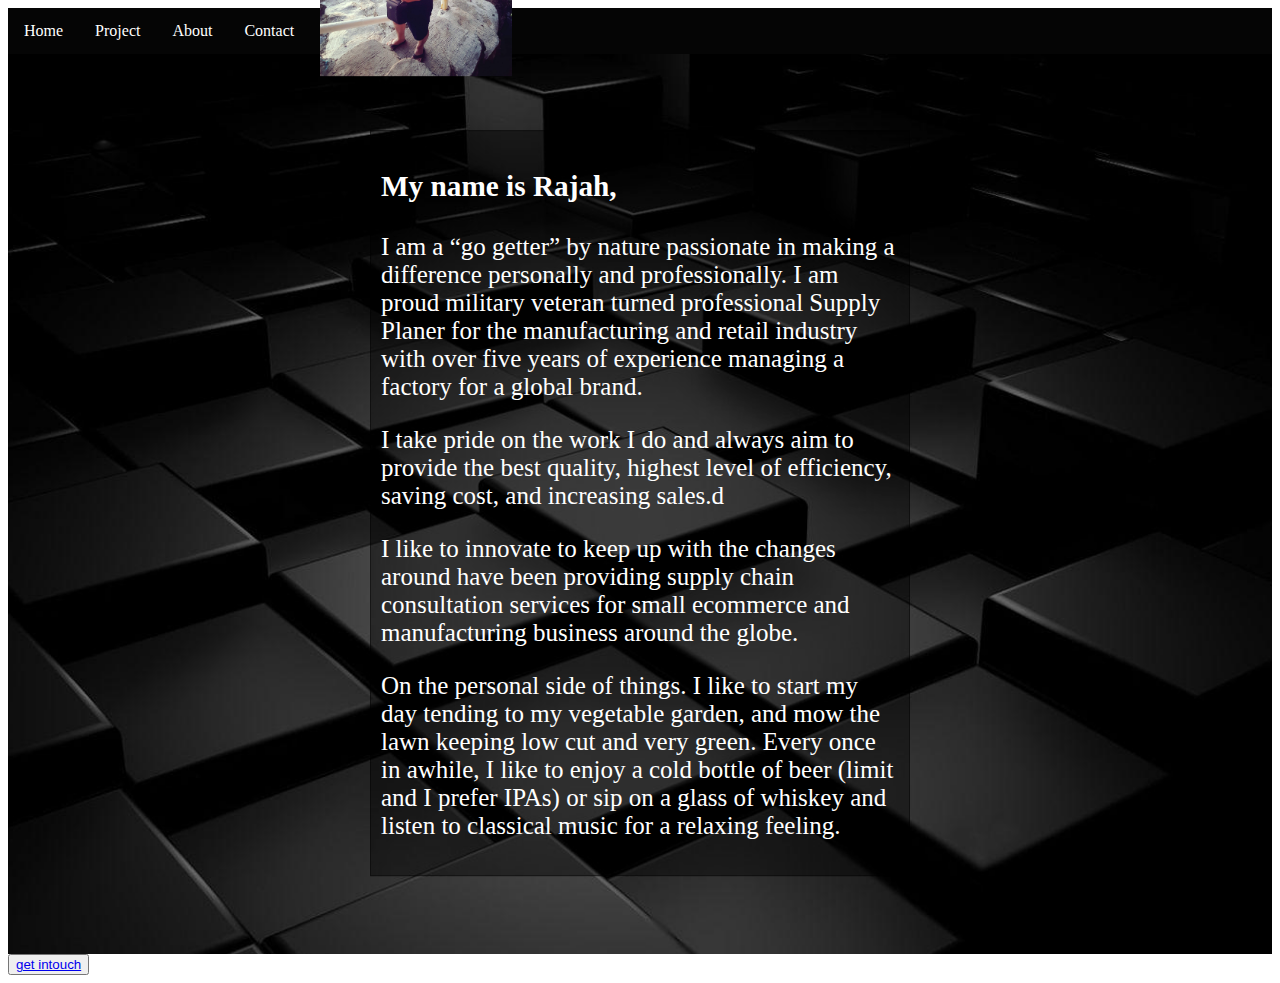
==== aboutpage.html @ 0d586d93 "updated the home page, added relevant contents to the project tab to include links to the github, up" ====
<!DOCTYPE html>
<html lang="en">


<head>
    <meta charset="UTF-8">
    <meta http-equiv="X-UA-Compatible" content="IE=edge">
    <meta name="viewport" content="width=device-width, initial-scale=1.0">
    <link rel="stylesheet" href="stylesheet.css">
    <!--keep as close to the content <link rel is added to connect the portfoliocss.css -->
    <title>RiKo</title>

</head>

<body>

    <ul>
        <li><a class="active" href="index.html">Home</a></li>
        <li><a href="portfoliohtml.html">Project</a></li>
        <li><a href="aboutpage.html">About</a></li>
        <li><a href="contactpage.html">Contact</a></li>
    </ul>

    <div class="hero-image"></div>
    <div class="aboutpage-text">
        <img class="imagesize" src="aboutpicture.jpg" alt="picture of me">
        <!--Porfolio grid starts here-->
        <div class="aboutpage-container">
            <div class="aboutpage-item">
                <h3>My name is Rajah,</h3>
                <p>I am a “go getter” by nature passionate in making a difference personally and professionally.
                    I am proud military veteran turned professional Supply Planer for the manufacturing and retail
                    industry with over five years of experience managing a factory for a global brand.</p>

                <p>I take pride on the work I do and always aim to provide the best quality, highest level of
                    efficiency, saving cost, and increasing sales.d</p>

                <p>I like to innovate to keep up with the changes around have been providing supply chain
                    consultation services for small ecommerce and manufacturing business around the globe.</p>

                <p>On the personal side of things. I like to start my day tending to my vegetable garden,
                    and mow the lawn keeping low cut and very green. Every once in awhile, I like to enjoy
                    a cold bottle of beer (limit and I prefer IPAs) or sip on a glass of whiskey and listen
                    to classical music for a relaxing feeling.</p>
            </div>
        </div>
    </div>
    <button><a href="contactpage.html">get intouch</a></button>
</body>

</html>
---- stylesheet.css ----
.hero-image {
    background-image: url("wp2337041.jpg"); 
    /* background-image url can be either local or from www. */
    background-color: #cccccc;
    height: 100vh;
    background-position: center;
    background-repeat: no-repeat;
    background-size: cover;
    position: relative;
  }
  .hero-text {
    text-align: center;
    position: absolute;
    top: 30%;
    left: 50%;
    transform: translate(-50%, -50%);
    color: white;
  }
    
/*Fromating for the Nav. Bar.*/
  ul {
    list-style-type: none;
    margin: 0;
    padding: 0;
    overflow: hidden;
    background-color: rgb(5, 5, 5);
  }
  
  li {
    float: left;
  }
  
  li a {
    display: block;
    color: white;
    text-align: center;
    padding: 14px 16px;
    text-decoration: none;
  }
  
  li a:hover {
    background-color: rgb(31, 27, 27);
  }

  /*Portfolio grid formating starts here.*/

  
  .project-container {
    display: grid;
    grid-column-gap: 50px;
    grid-row-gap: 50px;
    grid-template-columns: auto auto;
    background-color:"";
    padding: 50px;
  }
  
  .project-item {
    background-color: rgba(0, 0, 0, 0.424);
    border: 1px solid rgba(0, 0, 0, 0.424);
    padding: 10px;
    font-size: 20px;
    text-align: center;
  }
  .project-text {
    text-align: center;
    position: absolute;
    top: 45%;
    left: 50%;
    transform: translate(-50%, -50%);
    color: white;
  }

  /*About page*/
  .imagesize {
    width: 30%;
  }
  .aboutpage-container {
    display: 
    grid-column-gap: 50px;
    grid-row-gap: 50px;
    grid-template-columns: auto;
    background-color:"";
    padding: 50px;
  }

  .aboutpage-item {
    background-color: rgba(0, 0, 0, 0.424);
    border: 1px solid rgba(0, 0, 0, 0.424);
    padding: 10px;
    font-size: 25px;
    text-align: left;
  }

  .aboutpage-text {
    text-align: left;
    position: absolute;
    top: 45%;
    left: 50%;
    transform: translate(-50%, -50%);
    color: white;
  }
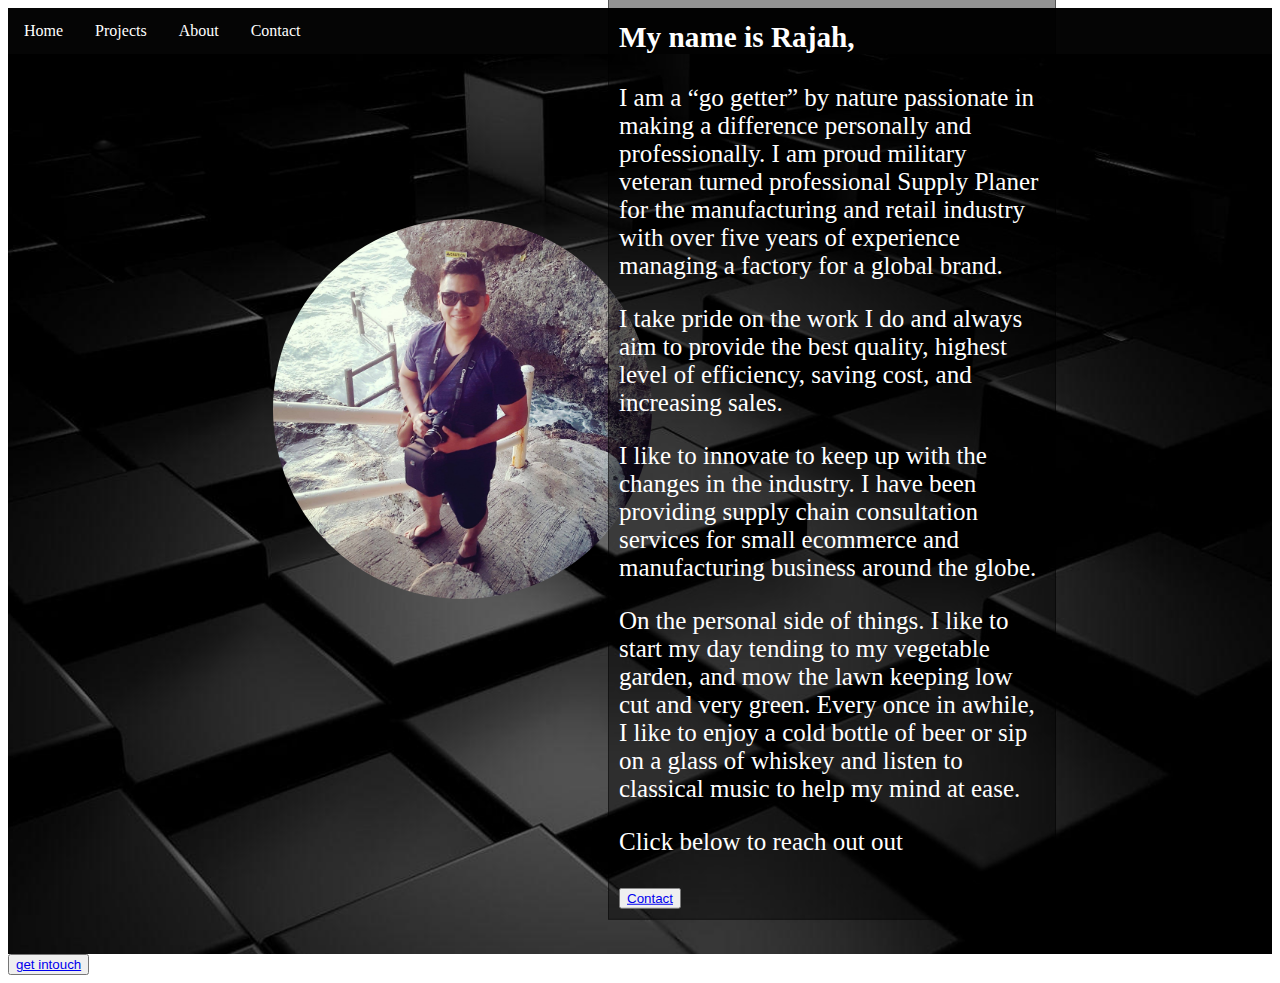
==== commit ddb2c35c: "made adjustments to the pictures and margins mainly reflecting on the about page to adjust the place" ====
--- a/aboutpage.html
+++ b/aboutpage.html
@@ -8,7 +8,7 @@
     <meta name="viewport" content="width=device-width, initial-scale=1.0">
     <link rel="stylesheet" href="stylesheet.css">
     <!--keep as close to the content <link rel is added to connect the portfoliocss.css -->
-    <title>RiKo</title>
+    <title>Raj's About Page</title>
 
 </head>
 
@@ -16,15 +16,18 @@
 
     <ul>
         <li><a class="active" href="index.html">Home</a></li>
-        <li><a href="portfoliohtml.html">Project</a></li>
+        <li><a href="portfoliohtml.html">Projects</a></li>
         <li><a href="aboutpage.html">About</a></li>
         <li><a href="contactpage.html">Contact</a></li>
     </ul>
 
-    <div class="hero-image"></div>
+    <div class="hero-image"><img class="aboutimagesize" src="aboutpicture.jpg" alt="picture of me"></div>
+   
+
+    
     <div class="aboutpage-text">
-        <img class="imagesize" src="aboutpicture.jpg" alt="picture of me">
-        <!--Porfolio grid starts here-->
+        
+
         <div class="aboutpage-container">
             <div class="aboutpage-item">
                 <h3>My name is Rajah,</h3>
@@ -33,18 +36,27 @@
                     industry with over five years of experience managing a factory for a global brand.</p>
 
                 <p>I take pride on the work I do and always aim to provide the best quality, highest level of
-                    efficiency, saving cost, and increasing sales.d</p>
+                    efficiency, saving cost, and increasing sales.</p>
 
-                <p>I like to innovate to keep up with the changes around have been providing supply chain
+                <p>I like to innovate to keep up with the changes in the industry. I have been providing supply chain
                     consultation services for small ecommerce and manufacturing business around the globe.</p>
 
                 <p>On the personal side of things. I like to start my day tending to my vegetable garden,
                     and mow the lawn keeping low cut and very green. Every once in awhile, I like to enjoy
-                    a cold bottle of beer (limit and I prefer IPAs) or sip on a glass of whiskey and listen
-                    to classical music for a relaxing feeling.</p>
+                    a cold bottle of beer or sip on a glass of whiskey and listen
+                    to classical music to help my mind at ease.</p>
+
+                <p>Click below to reach out out</p>
+
+
+                <button><a href="contactpage.html">Contact</a></button>
+
             </div>
+
         </div>
+
     </div>
+
     <button><a href="contactpage.html">get intouch</a></button>
 </body>
 
--- a/stylesheet.css
+++ b/stylesheet.css
@@ -1,3 +1,5 @@
+/*This is the Home page section and the initial format that follows through on every page.*/
+
 .hero-image {
     background-image: url("wp2337041.jpg"); 
     /* background-image url can be either local or from www. */
@@ -17,7 +19,12 @@
     color: white;
   }
     
+  .homeimagesize {
+    width: 30%;
+    border-radius: 50%;
+  }
 /*Fromating for the Nav. Bar.*/
+
   ul {
     list-style-type: none;
     margin: 0;
@@ -43,7 +50,10 @@
   }
 
   /*Portfolio grid formating starts here.*/
-
+  .projectimagesize {
+    width: 30%;
+    border-radius: 50%;
+  }
   
   .project-container {
     display: grid;
@@ -71,16 +81,22 @@
   }
 
   /*About page*/
-  .imagesize {
+  
+  .aboutimagesize {
     width: 30%;
+    border-radius: 50%;
+    margin: 265px;
+    margin-top: 165px;
+  
+ 
   }
   .aboutpage-container {
     display: 
-    grid-column-gap: 50px;
-    grid-row-gap: 50px;
+    grid-column-gap: 0px;
+    grid-row-gap: 0px;
     grid-template-columns: auto;
     background-color:"";
-    padding: 50px;
+    padding: 0px;
   }
 
   .aboutpage-item {
@@ -94,8 +110,8 @@
   .aboutpage-text {
     text-align: left;
     position: absolute;
-    top: 45%;
-    left: 50%;
+    top: 50%;
+    left: 65%;
     transform: translate(-50%, -50%);
     color: white;
   }
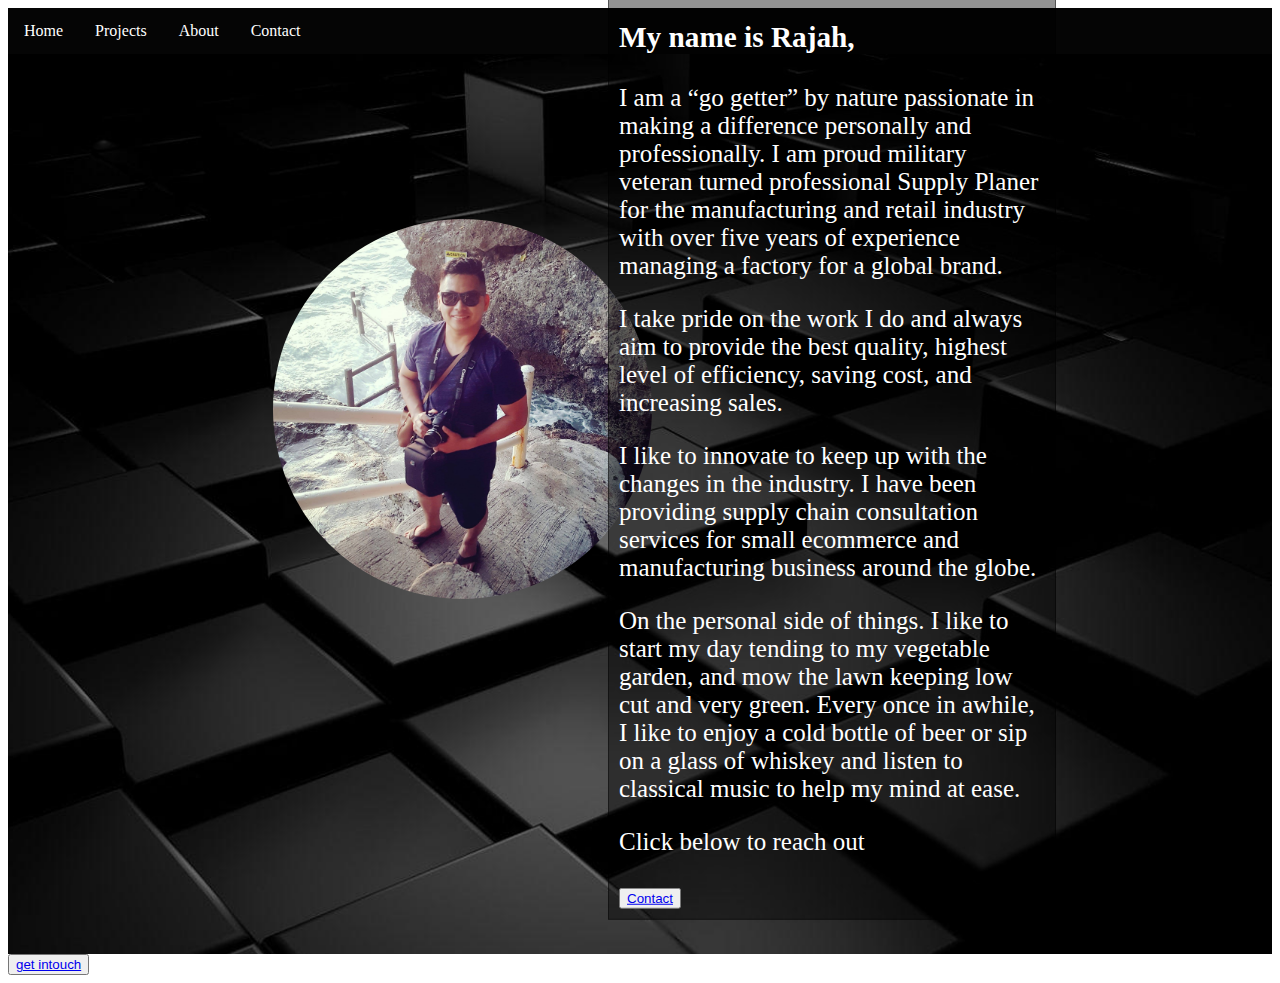
==== commit 0738abfc: "adjusted top margin on the project-text to bring down header 'project' below nav bar." ====
--- a/aboutpage.html
+++ b/aboutpage.html
@@ -22,11 +22,11 @@
     </ul>
 
     <div class="hero-image"><img class="aboutimagesize" src="aboutpicture.jpg" alt="picture of me"></div>
-   
 
-    
+
+
     <div class="aboutpage-text">
-        
+
 
         <div class="aboutpage-container">
             <div class="aboutpage-item">
@@ -46,7 +46,7 @@
                     a cold bottle of beer or sip on a glass of whiskey and listen
                     to classical music to help my mind at ease.</p>
 
-                <p>Click below to reach out out</p>
+                <p>Click below to reach out</p>
 
 
                 <button><a href="contactpage.html">Contact</a></button>
--- a/stylesheet.css
+++ b/stylesheet.css
@@ -22,13 +22,17 @@
   .homeimagesize {
     width: 30%;
     border-radius: 50%;
+    margin: 265px;
+    margin-top: 165px;
+    margin-bottom: 20px;
+    transform:none
   }
 /*Fromating for the Nav. Bar.*/
 
   ul {
     list-style-type: none;
-    margin: 0;
-    padding: 0;
+    margin: 0px;
+    padding: 0px;
     overflow: hidden;
     background-color: rgb(5, 5, 5);
   }
@@ -72,9 +76,10 @@
     text-align: center;
   }
   .project-text {
+
     text-align: center;
     position: absolute;
-    top: 45%;
+    top: 55%;
     left: 50%;
     transform: translate(-50%, -50%);
     color: white;
@@ -83,10 +88,13 @@
   /*About page*/
   
   .aboutimagesize {
+    
     width: 30%;
     border-radius: 50%;
     margin: 265px;
     margin-top: 165px;
+    margin-bottom: 20px;
+    transform:none
   
  
   }
